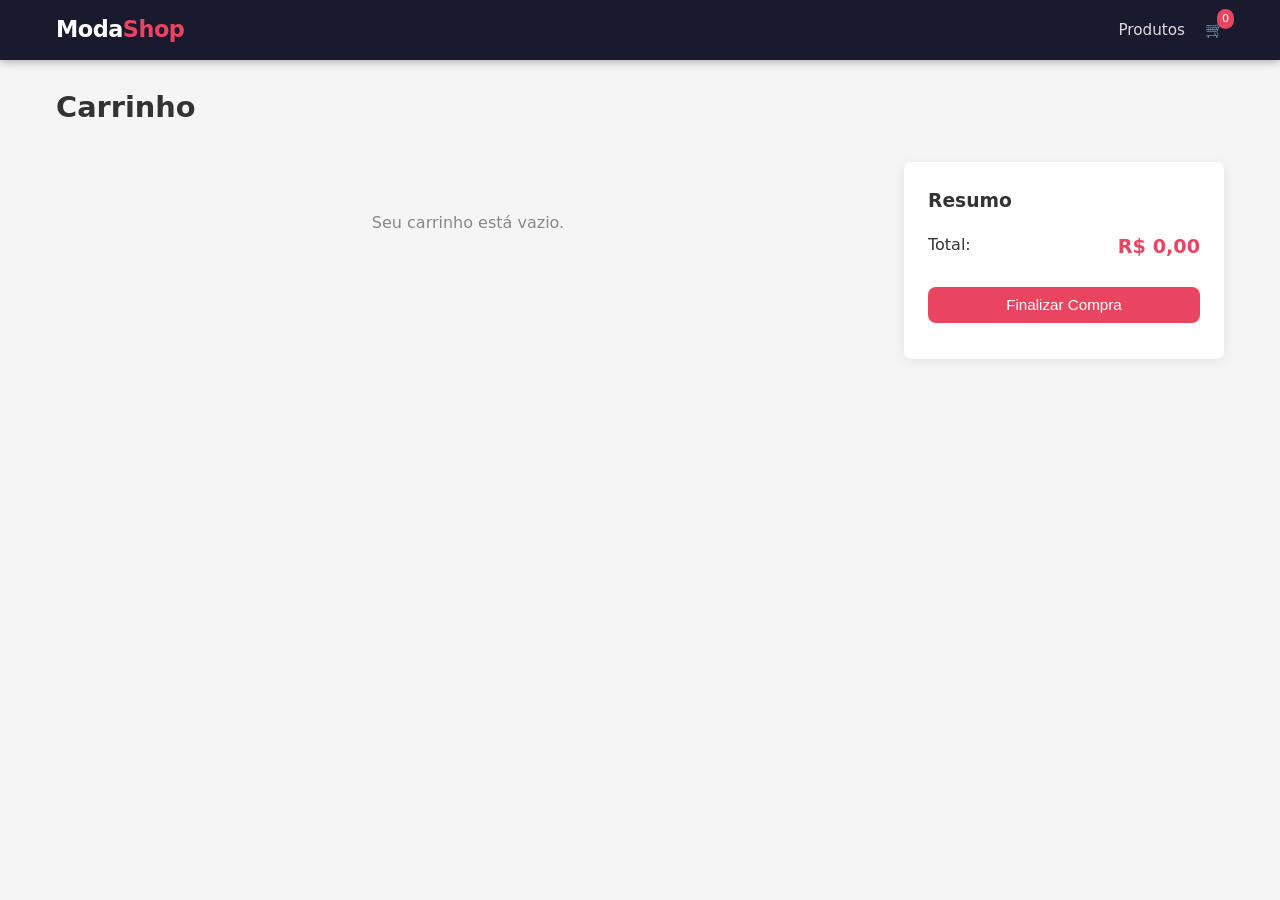
==== frontend/pages/cart.html @ 810ce4b2 "feat: scaffold inicial do projeto de e-commerce de roupas Estrutura completa com backend Spring Boot" ====
<!DOCTYPE html>
<html lang="pt-BR">
<head>
    <meta charset="UTF-8">
    <meta name="viewport" content="width=device-width, initial-scale=1.0">
    <title>Carrinho — ModaShop</title>
    <link rel="stylesheet" href="../css/styles.css">
    <style>
        .cart-layout { display: grid; grid-template-columns: 1fr 320px; gap: 1.5rem; padding: 1.5rem 0; }
        @media (max-width: 768px) { .cart-layout { grid-template-columns: 1fr; } }
        .qty-input { width: 60px; text-align: center; padding: .3rem; border: 1px solid #e0e0e0; border-radius: 6px; }
    </style>
</head>
<body>

<nav class="navbar">
    <div class="container">
        <a href="../index.html" class="navbar-brand">Moda<span>Shop</span></a>
        <ul class="navbar-nav">
            <li><a href="products.html">Produtos</a></li>
            <li class="cart-icon">
                <a href="cart.html">🛒 <span id="cart-count">0</span></a>
            </li>
        </ul>
    </div>
</nav>

<main class="container">
    <div class="page-header"><h1>Carrinho</h1></div>

    <div class="cart-layout">
        <div id="cart-items">
            <p class="empty-state">Seu carrinho está vazio.</p>
        </div>

        <div class="cart-summary">
            <h3 style="margin-bottom:1rem">Resumo</h3>
            <div style="display:flex;justify-content:space-between;margin-bottom:1.5rem">
                <span>Total:</span>
                <strong id="cart-total" style="color:#e94560;font-size:1.2rem">R$ 0,00</strong>
            </div>
            <button id="checkout-btn" class="btn btn-primary" style="width:100%">Finalizar Compra</button>
            <div id="checkout-msg" style="margin-top:.75rem;font-size:.85rem;text-align:center"></div>
        </div>
    </div>
</main>

<script type="module">
    import { getCart, removeFromCart, updateQuantity, getCartTotal, checkout, updateCartCount } from '../js/cart.js';
    import { isAuthenticated } from '../js/auth.js';

    function render() {
        const cart = getCart();
        updateCartCount();

        document.querySelector('#cart-total').textContent =
            'R$ ' + getCartTotal().toFixed(2).replace('.', ',');

        const container = document.querySelector('#cart-items');

        if (cart.length === 0) {
            container.innerHTML = '<p class="empty-state">Seu carrinho está vazio.</p>';
            return;
        }

        container.innerHTML = cart.map(item => `
            <div class="cart-item">
                <img src="https://via.placeholder.com/80x80?text=${encodeURIComponent(item.name)}"
                     alt="${item.name}">
                <div class="cart-item-info">
                    <h4>${item.name}</h4>
                    <p class="cart-item-price">R$ ${item.price.toFixed(2).replace('.', ',')}</p>
                </div>
                <input type="number" class="qty-input" value="${item.quantity}" min="1"
                       data-id="${item.id}" style="margin:0 .5rem">
                <button class="btn btn-secondary remove-btn" data-id="${item.id}"
                        style="padding:.4rem .8rem;font-size:.8rem">✕</button>
            </div>
        `).join('');

        container.querySelectorAll('.remove-btn').forEach(btn =>
            btn.addEventListener('click', () => { removeFromCart(btn.dataset.id); render(); }));

        container.querySelectorAll('.qty-input').forEach(input =>
            input.addEventListener('change', () => { updateQuantity(input.dataset.id, +input.value); render(); }));
    }

    document.querySelector('#checkout-btn').addEventListener('click', async () => {
        const msg = document.querySelector('#checkout-msg');
        if (!isAuthenticated()) {
            msg.innerHTML = '<a href="login.html">Faça login</a> para finalizar o pedido';
            return;
        }
        try {
            document.querySelector('#checkout-btn').disabled = true;
            const order = await checkout();
            msg.style.color = 'green';
            msg.textContent = `Pedido #${order.id.slice(0, 8)} criado com sucesso!`;
            render();
            setTimeout(() => window.location.href = 'orders.html', 2000);
        } catch (err) {
            msg.style.color = 'red';
            msg.textContent = err.message;
            document.querySelector('#checkout-btn').disabled = false;
        }
    });

    render();
</script>
</body>
</html>
---- frontend/css/styles.css ----
/* ── Reset & variáveis ──────────────────────────────────────── */
*, *::before, *::after { box-sizing: border-box; margin: 0; padding: 0; }

:root {
    --primary:   #1a1a2e;
    --accent:    #e94560;
    --surface:   #ffffff;
    --bg:        #f5f5f5;
    --text:      #333333;
    --muted:     #888888;
    --border:    #e0e0e0;
    --radius:    8px;
    --shadow:    0 2px 12px rgba(0,0,0,.08);
    --transition: .2s ease;
}

body {
    font-family: 'Segoe UI', system-ui, sans-serif;
    background: var(--bg);
    color: var(--text);
    line-height: 1.6;
}

a { color: var(--accent); text-decoration: none; }
a:hover { text-decoration: underline; }

/* ── Layout ─────────────────────────────────────────────────── */
.container { max-width: 1200px; margin: 0 auto; padding: 0 1rem; }

/* ── Navbar ─────────────────────────────────────────────────── */
.navbar {
    background: var(--primary);
    color: #fff;
    padding: .75rem 0;
    position: sticky;
    top: 0;
    z-index: 100;
    box-shadow: 0 2px 8px rgba(0,0,0,.3);
}

.navbar .container {
    display: flex;
    align-items: center;
    justify-content: space-between;
    gap: 1rem;
}

.navbar-brand {
    font-size: 1.4rem;
    font-weight: 700;
    color: #fff;
    letter-spacing: -.5px;
}
.navbar-brand span { color: var(--accent); }

.navbar-nav {
    display: flex;
    gap: 1.25rem;
    list-style: none;
    align-items: center;
}

.navbar-nav a { color: rgba(255,255,255,.85); font-size: .95rem; transition: color var(--transition); }
.navbar-nav a:hover { color: #fff; text-decoration: none; }

.cart-icon { position: relative; }
.cart-icon #cart-count {
    background: var(--accent);
    color: #fff;
    font-size: .7rem;
    padding: 1px 5px;
    border-radius: 999px;
    position: absolute;
    top: -8px;
    right: -10px;
}

/* ── Buttons ─────────────────────────────────────────────────── */
.btn {
    display: inline-flex;
    align-items: center;
    justify-content: center;
    gap: .5rem;
    padding: .6rem 1.4rem;
    border: none;
    border-radius: var(--radius);
    font-size: .95rem;
    font-weight: 500;
    cursor: pointer;
    transition: all var(--transition);
}

.btn-primary   { background: var(--accent); color: #fff; }
.btn-primary:hover { background: #c73652; }
.btn-secondary { background: transparent; color: var(--primary); border: 2px solid var(--primary); }
.btn-secondary:hover { background: var(--primary); color: #fff; }
.btn:disabled  { opacity: .5; cursor: not-allowed; }

/* ── Cards de produto ────────────────────────────────────────── */
.products-grid {
    display: grid;
    grid-template-columns: repeat(auto-fill, minmax(240px, 1fr));
    gap: 1.5rem;
    padding: 1.5rem 0;
}

.product-card {
    background: var(--surface);
    border-radius: var(--radius);
    box-shadow: var(--shadow);
    overflow: hidden;
    transition: transform var(--transition), box-shadow var(--transition);
}

.product-card:hover { transform: translateY(-4px); box-shadow: 0 6px 20px rgba(0,0,0,.12); }
.product-card img { width: 100%; aspect-ratio: 1; object-fit: cover; }

.product-info { padding: 1rem; }
.product-info h3 { font-size: 1rem; margin-bottom: .25rem; }
.product-info .category { font-size: .8rem; color: var(--muted); margin-bottom: .5rem; }
.product-info .price { font-size: 1.2rem; font-weight: 700; color: var(--accent); margin-bottom: .4rem; }
.product-info .stock { font-size: .8rem; color: var(--muted); margin-bottom: .75rem; }
.product-info .stock.out { color: #e53e3e; }
.product-info .btn { width: 100%; }

/* ── Formulários ─────────────────────────────────────────────── */
.form-card {
    background: var(--surface);
    border-radius: var(--radius);
    box-shadow: var(--shadow);
    padding: 2rem;
    max-width: 440px;
    margin: 3rem auto;
}

.form-card h1 { font-size: 1.5rem; margin-bottom: 1.5rem; text-align: center; }

.form-group { margin-bottom: 1rem; }
.form-group label { display: block; font-size: .9rem; margin-bottom: .3rem; color: var(--text); }
.form-group input, .form-group select {
    width: 100%;
    padding: .65rem .9rem;
    border: 1px solid var(--border);
    border-radius: var(--radius);
    font-size: .95rem;
    transition: border-color var(--transition);
    background: #fff;
}
.form-group input:focus, .form-group select:focus {
    outline: none;
    border-color: var(--accent);
}

.form-error { color: #e53e3e; font-size: .85rem; margin-top: .3rem; }

/* ── Filtros de produto ──────────────────────────────────────── */
.filters {
    background: var(--surface);
    border-radius: var(--radius);
    padding: 1.25rem;
    box-shadow: var(--shadow);
    margin-bottom: 1.5rem;
}

.filters form {
    display: flex;
    flex-wrap: wrap;
    gap: .75rem;
    align-items: flex-end;
}

.filters input, .filters select {
    padding: .55rem .8rem;
    border: 1px solid var(--border);
    border-radius: var(--radius);
    font-size: .9rem;
}

/* ── Paginação ───────────────────────────────────────────────── */
#pagination {
    display: flex;
    justify-content: center;
    align-items: center;
    gap: 1rem;
    padding: 1.5rem 0;
}

#pagination button {
    padding: .5rem 1rem;
    border: 1px solid var(--border);
    background: var(--surface);
    border-radius: var(--radius);
    cursor: pointer;
    transition: all var(--transition);
}
#pagination button:hover:not(:disabled) { background: var(--accent); color: #fff; border-color: var(--accent); }
#pagination button:disabled { opacity: .4; cursor: not-allowed; }

/* ── Carrinho ────────────────────────────────────────────────── */
.cart-item {
    display: flex;
    gap: 1rem;
    align-items: center;
    padding: 1rem;
    border-bottom: 1px solid var(--border);
}

.cart-item img { width: 80px; height: 80px; object-fit: cover; border-radius: var(--radius); }
.cart-item-info { flex: 1; }
.cart-item-info h4 { font-size: .95rem; }
.cart-item-price { font-weight: 700; color: var(--accent); }

.cart-summary {
    background: var(--surface);
    border-radius: var(--radius);
    padding: 1.5rem;
    box-shadow: var(--shadow);
    position: sticky;
    top: 80px;
}

/* ── Toast ───────────────────────────────────────────────────── */
.toast {
    position: fixed;
    bottom: 1.5rem;
    right: 1.5rem;
    background: var(--primary);
    color: #fff;
    padding: .75rem 1.25rem;
    border-radius: var(--radius);
    box-shadow: var(--shadow);
    z-index: 999;
    animation: slideIn .3s ease, fadeOut .3s ease 2.7s forwards;
}

@keyframes slideIn  { from { transform: translateY(20px); opacity: 0; } to { transform: none; opacity: 1; } }
@keyframes fadeOut  { to { opacity: 0; transform: translateY(10px); } }

/* ── Pedidos ─────────────────────────────────────────────────── */
.order-card {
    background: var(--surface);
    border-radius: var(--radius);
    box-shadow: var(--shadow);
    padding: 1.25rem;
    margin-bottom: 1rem;
}

.badge {
    display: inline-block;
    padding: .25rem .65rem;
    border-radius: 999px;
    font-size: .75rem;
    font-weight: 600;
}
.badge-pending   { background: #fef3c7; color: #92400e; }
.badge-paid      { background: #d1fae5; color: #065f46; }
.badge-shipped   { background: #dbeafe; color: #1e40af; }
.badge-delivered { background: #dcfce7; color: #166534; }
.badge-cancelled { background: #fee2e2; color: #991b1b; }

/* ── Utilitários ─────────────────────────────────────────────── */
.empty-state {
    grid-column: 1 / -1;
    text-align: center;
    color: var(--muted);
    padding: 3rem;
}

.page-header { padding: 1.5rem 0 .5rem; }
.page-header h1 { font-size: 1.8rem; }

/* ── Responsividade ──────────────────────────────────────────── */
@media (max-width: 600px) {
    .navbar-nav { gap: .75rem; font-size: .85rem; }
    .products-grid { grid-template-columns: repeat(2, 1fr); gap: 1rem; }
    .filters form { flex-direction: column; }
}
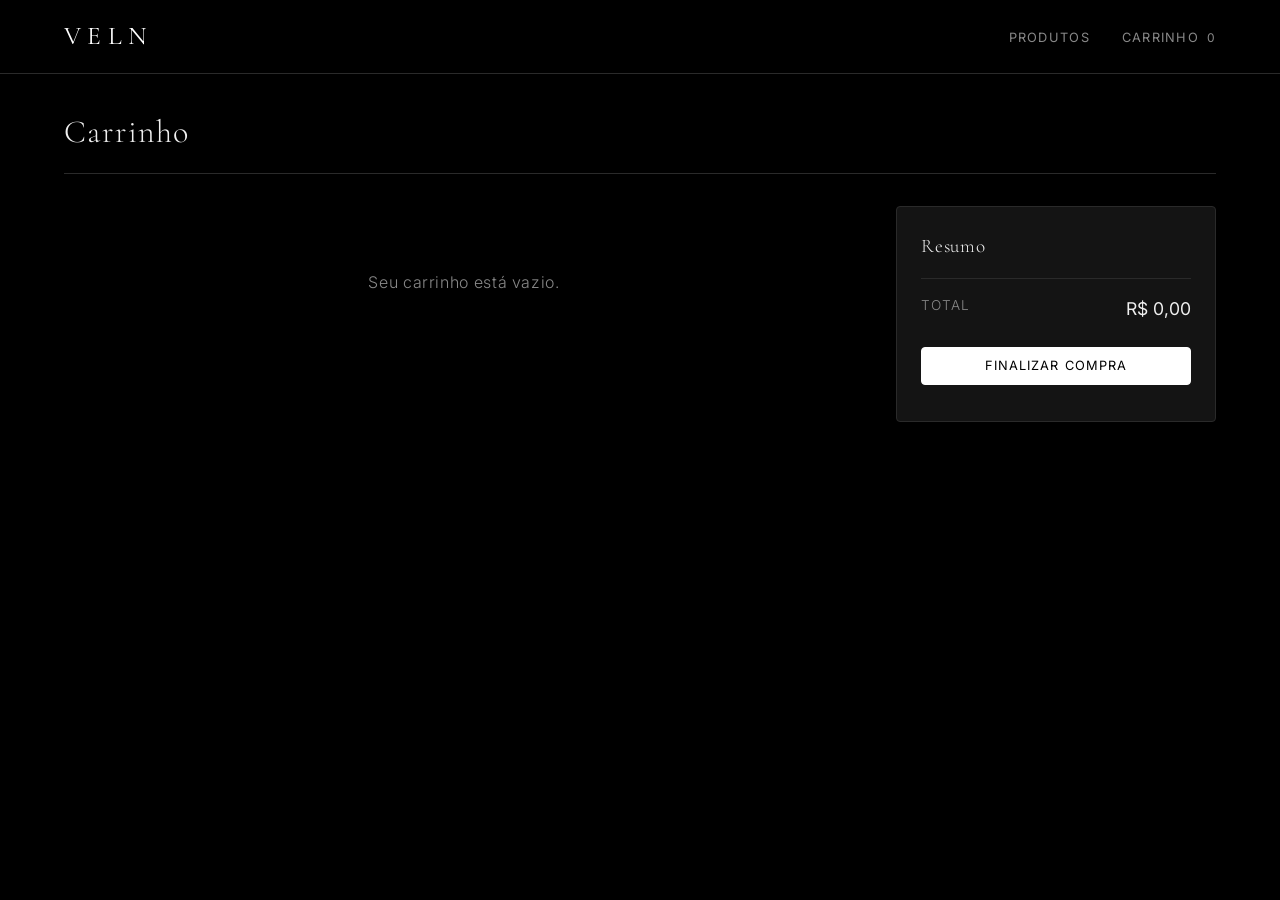
==== commit 4da0f732: "feat: update branding from ModaShop to VELN across frontend pages - Changed page titles and navbar b" ====
--- a/frontend/pages/cart.html
+++ b/frontend/pages/cart.html
@@ -3,23 +3,18 @@
 <head>
     <meta charset="UTF-8">
     <meta name="viewport" content="width=device-width, initial-scale=1.0">
-    <title>Carrinho — ModaShop</title>
+    <title>Carrinho — VELN</title>
     <link rel="stylesheet" href="../css/styles.css">
-    <style>
-        .cart-layout { display: grid; grid-template-columns: 1fr 320px; gap: 1.5rem; padding: 1.5rem 0; }
-        @media (max-width: 768px) { .cart-layout { grid-template-columns: 1fr; } }
-        .qty-input { width: 60px; text-align: center; padding: .3rem; border: 1px solid #e0e0e0; border-radius: 6px; }
-    </style>
 </head>
 <body>
 
 <nav class="navbar">
     <div class="container">
-        <a href="../index.html" class="navbar-brand">Moda<span>Shop</span></a>
+        <a href="../index.html" class="navbar-brand">VELN</a>
         <ul class="navbar-nav">
             <li><a href="products.html">Produtos</a></li>
             <li class="cart-icon">
-                <a href="cart.html">🛒 <span id="cart-count">0</span></a>
+                <a href="cart.html">Carrinho <span id="cart-count">0</span></a>
             </li>
         </ul>
     </div>
@@ -34,13 +29,13 @@
         </div>
 
         <div class="cart-summary">
-            <h3 style="margin-bottom:1rem">Resumo</h3>
+            <h3>Resumo</h3>
             <div style="display:flex;justify-content:space-between;margin-bottom:1.5rem">
-                <span>Total:</span>
-                <strong id="cart-total" style="color:#e94560;font-size:1.2rem">R$ 0,00</strong>
+                <span style="color:var(--text-muted);font-size:.85rem;text-transform:uppercase;letter-spacing:.08em">Total</span>
+                <strong id="cart-total" style="font-size:1.1rem;font-weight:400">R$ 0,00</strong>
             </div>
             <button id="checkout-btn" class="btn btn-primary" style="width:100%">Finalizar Compra</button>
-            <div id="checkout-msg" style="margin-top:.75rem;font-size:.85rem;text-align:center"></div>
+            <div id="checkout-msg" style="margin-top:.75rem;font-size:.85rem;text-align:center;color:var(--text-muted)"></div>
         </div>
     </div>
 </main>
@@ -65,7 +60,7 @@
 
         container.innerHTML = cart.map(item => `
             <div class="cart-item">
-                <img src="https://via.placeholder.com/80x80?text=${encodeURIComponent(item.name)}"
+                <img src="https://via.placeholder.com/80x107/141414/f0f0f0?text=${encodeURIComponent(item.name.charAt(0))}"
                      alt="${item.name}">
                 <div class="cart-item-info">
                     <h4>${item.name}</h4>
@@ -74,7 +69,7 @@
                 <input type="number" class="qty-input" value="${item.quantity}" min="1"
                        data-id="${item.id}" style="margin:0 .5rem">
                 <button class="btn btn-secondary remove-btn" data-id="${item.id}"
-                        style="padding:.4rem .8rem;font-size:.8rem">✕</button>
+                        style="padding:.4rem .8rem;font-size:.75rem">✕</button>
             </div>
         `).join('');
 
@@ -94,12 +89,12 @@
         try {
             document.querySelector('#checkout-btn').disabled = true;
             const order = await checkout();
-            msg.style.color = 'green';
+            msg.style.color = 'var(--text)';
             msg.textContent = `Pedido #${order.id.slice(0, 8)} criado com sucesso!`;
             render();
             setTimeout(() => window.location.href = 'orders.html', 2000);
         } catch (err) {
-            msg.style.color = 'red';
+            msg.style.color = 'var(--text-muted)';
             msg.textContent = err.message;
             document.querySelector('#checkout-btn').disabled = false;
         }
--- a/frontend/css/styles.css
+++ b/frontend/css/styles.css
@@ -1,41 +1,69 @@
-/* ── Reset & variáveis ──────────────────────────────────────── */
+/* ── Google Fonts ─────────────────────────────────────────────── */
+@import url('https://fonts.googleapis.com/css2?family=Cormorant+Garamond:wght@300;400;600&family=Inter:wght@300;400;500&display=swap');
+
+/* ── Reset & variáveis ────────────────────────────────────────── */
 *, *::before, *::after { box-sizing: border-box; margin: 0; padding: 0; }
 
 :root {
-    --primary:   #1a1a2e;
-    --accent:    #e94560;
-    --surface:   #ffffff;
-    --bg:        #f5f5f5;
-    --text:      #333333;
-    --muted:     #888888;
-    --border:    #e0e0e0;
-    --radius:    8px;
-    --shadow:    0 2px 12px rgba(0,0,0,.08);
-    --transition: .2s ease;
+    --bg:           #000000;
+    --surface-1:    #0d0d0d;
+    --surface-2:    #141414;
+    --surface-3:    #1c1c1c;
+    --surface-input: #0a0a0a;
+    --border:       #2a2a2a;
+    --border-faint: #333333;
+    --border-muted: #444444;
+    --border-medium: #555555;
+    --border-light: #666666;
+    --text:         #f0f0f0;
+    --text-muted:   #888888;
+    --text-light:   #aaaaaa;
+    --text-lighter: #bbbbbb;
+    --text-faint:   #555555;
+    --accent:       #ffffff;
+    --accent-hover: #e0e0e0;
+    --radius:       4px;
+    --transition:   .2s ease;
 }
 
 body {
-    font-family: 'Segoe UI', system-ui, sans-serif;
+    font-family: 'Inter', system-ui, sans-serif;
+    font-weight: 300;
     background: var(--bg);
     color: var(--text);
     line-height: 1.6;
 }
 
-a { color: var(--accent); text-decoration: none; }
-a:hover { text-decoration: underline; }
-
-/* ── Layout ─────────────────────────────────────────────────── */
-.container { max-width: 1200px; margin: 0 auto; padding: 0 1rem; }
-
-/* ── Navbar ─────────────────────────────────────────────────── */
+h1, h2, h3, h4 {
+    font-family: 'Cormorant Garamond', serif;
+    font-weight: 300;
+}
+
+a { color: var(--text); text-decoration: none; }
+a:hover { color: var(--accent); }
+
+::selection { background: var(--accent); color: var(--bg); }
+
+/* ── Autofill override ────────────────────────────────────────── */
+input:-webkit-autofill,
+input:-webkit-autofill:hover,
+input:-webkit-autofill:focus {
+    -webkit-text-fill-color: var(--text);
+    -webkit-box-shadow: 0 0 0 1000px var(--surface-input) inset;
+    transition: background-color 5000s ease-in-out 0s;
+}
+
+/* ── Layout ───────────────────────────────────────────────────── */
+.container { max-width: 1200px; margin: 0 auto; padding: 0 1.5rem; }
+
+/* ── Navbar ───────────────────────────────────────────────────── */
 .navbar {
-    background: var(--primary);
-    color: #fff;
-    padding: .75rem 0;
+    background: var(--bg);
+    border-bottom: 1px solid var(--border);
+    padding: 1rem 0;
     position: sticky;
     top: 0;
     z-index: 100;
-    box-shadow: 0 2px 8px rgba(0,0,0,.3);
 }
 
 .navbar .container {
@@ -46,120 +74,254 @@
 }
 
 .navbar-brand {
-    font-size: 1.4rem;
-    font-weight: 700;
-    color: #fff;
-    letter-spacing: -.5px;
-}
-.navbar-brand span { color: var(--accent); }
+    font-family: 'Cormorant Garamond', serif;
+    font-size: 1.6rem;
+    font-weight: 400;
+    color: var(--accent);
+    letter-spacing: .25em;
+}
 
 .navbar-nav {
     display: flex;
-    gap: 1.25rem;
+    gap: 2rem;
     list-style: none;
     align-items: center;
 }
 
-.navbar-nav a { color: rgba(255,255,255,.85); font-size: .95rem; transition: color var(--transition); }
-.navbar-nav a:hover { color: #fff; text-decoration: none; }
-
-.cart-icon { position: relative; }
+.navbar-nav a {
+    color: var(--text-muted);
+    font-size: .8rem;
+    font-weight: 400;
+    letter-spacing: .1em;
+    text-transform: uppercase;
+    position: relative;
+    transition: color var(--transition);
+}
+
+.navbar-nav a::after {
+    content: '';
+    position: absolute;
+    left: 0;
+    bottom: -3px;
+    width: 100%;
+    height: 1px;
+    background: var(--accent);
+    transform: scaleX(0);
+    transform-origin: left;
+    transition: transform var(--transition);
+}
+
+.navbar-nav a:hover { color: var(--accent); }
+.navbar-nav a:hover::after { transform: scaleX(1); }
+
 .cart-icon #cart-count {
-    background: var(--accent);
-    color: #fff;
-    font-size: .7rem;
-    padding: 1px 5px;
-    border-radius: 999px;
-    position: absolute;
-    top: -8px;
-    right: -10px;
-}
-
-/* ── Buttons ─────────────────────────────────────────────────── */
+    color: var(--text-muted);
+    font-size: .75rem;
+    margin-left: .15rem;
+}
+
+/* ── Buttons ──────────────────────────────────────────────────── */
 .btn {
     display: inline-flex;
     align-items: center;
     justify-content: center;
     gap: .5rem;
-    padding: .6rem 1.4rem;
-    border: none;
-    border-radius: var(--radius);
-    font-size: .95rem;
-    font-weight: 500;
+    padding: .65rem 1.5rem;
+    border: 1px solid transparent;
+    border-radius: var(--radius);
+    font-family: 'Inter', sans-serif;
+    font-size: .8rem;
+    font-weight: 400;
+    letter-spacing: .08em;
+    text-transform: uppercase;
     cursor: pointer;
     transition: all var(--transition);
 }
 
-.btn-primary   { background: var(--accent); color: #fff; }
-.btn-primary:hover { background: #c73652; }
-.btn-secondary { background: transparent; color: var(--primary); border: 2px solid var(--primary); }
-.btn-secondary:hover { background: var(--primary); color: #fff; }
-.btn:disabled  { opacity: .5; cursor: not-allowed; }
-
-/* ── Cards de produto ────────────────────────────────────────── */
+.btn-primary { background: var(--accent); color: var(--bg); border-color: var(--accent); }
+.btn-primary:hover { background: var(--accent-hover); border-color: var(--accent-hover); }
+.btn-secondary { background: transparent; color: var(--text); border-color: var(--border); }
+.btn-secondary:hover { border-color: var(--accent); color: var(--accent); }
+.btn:disabled { opacity: .4; cursor: not-allowed; }
+
+/* ── Hero ─────────────────────────────────────────────────────── */
+.hero {
+    background: var(--bg);
+    color: var(--text);
+    padding: 7rem 0;
+    text-align: center;
+    border-bottom: 1px solid var(--border);
+}
+
+.hero h1 {
+    font-family: 'Cormorant Garamond', serif;
+    font-size: clamp(2.5rem, 6vw, 5rem);
+    font-weight: 300;
+    letter-spacing: .04em;
+    margin-bottom: 1rem;
+    line-height: 1.1;
+}
+
+.hero p {
+    font-size: .95rem;
+    color: var(--text-muted);
+    margin-bottom: 2.5rem;
+    letter-spacing: .06em;
+}
+
+.hero-actions { display: flex; gap: 1rem; justify-content: center; flex-wrap: wrap; }
+
+.btn-hero {
+    padding: .85rem 2rem;
+    font-family: 'Inter', sans-serif;
+    font-size: .8rem;
+    font-weight: 400;
+    letter-spacing: .12em;
+    text-transform: uppercase;
+    cursor: pointer;
+    transition: all var(--transition);
+    border-radius: var(--radius);
+    text-decoration: none;
+    display: inline-block;
+}
+
+.btn-hero-primary {
+    background: var(--accent);
+    color: var(--bg);
+    border: 1px solid var(--accent);
+}
+.btn-hero-primary:hover { background: var(--bg); color: var(--accent); }
+
+.btn-hero-outline {
+    background: transparent;
+    color: var(--text);
+    border: 1px solid var(--border);
+}
+.btn-hero-outline:hover { border-color: var(--accent); color: var(--accent); }
+
+/* ── Features ─────────────────────────────────────────────────── */
+.features {
+    padding: 3rem 0;
+    border-bottom: 1px solid var(--border);
+}
+
+.features-values {
+    display: flex;
+    justify-content: center;
+    flex-wrap: wrap;
+    font-size: .75rem;
+    letter-spacing: .12em;
+    text-transform: uppercase;
+    color: var(--text-muted);
+}
+
+.features-values span { padding: 0 1.5rem; }
+.features-values span + span { border-left: 1px solid var(--border); }
+
+/* ── Cards de produto ─────────────────────────────────────────── */
 .products-grid {
     display: grid;
     grid-template-columns: repeat(auto-fill, minmax(240px, 1fr));
-    gap: 1.5rem;
+    gap: 1px;
     padding: 1.5rem 0;
+    background: var(--border);
 }
 
 .product-card {
-    background: var(--surface);
-    border-radius: var(--radius);
-    box-shadow: var(--shadow);
+    background: var(--surface-2);
     overflow: hidden;
-    transition: transform var(--transition), box-shadow var(--transition);
-}
-
-.product-card:hover { transform: translateY(-4px); box-shadow: 0 6px 20px rgba(0,0,0,.12); }
-.product-card img { width: 100%; aspect-ratio: 1; object-fit: cover; }
+    position: relative;
+}
+
+.product-card img {
+    width: 100%;
+    aspect-ratio: 3/4;
+    object-fit: cover;
+    display: block;
+}
 
 .product-info { padding: 1rem; }
-.product-info h3 { font-size: 1rem; margin-bottom: .25rem; }
-.product-info .category { font-size: .8rem; color: var(--muted); margin-bottom: .5rem; }
-.product-info .price { font-size: 1.2rem; font-weight: 700; color: var(--accent); margin-bottom: .4rem; }
-.product-info .stock { font-size: .8rem; color: var(--muted); margin-bottom: .75rem; }
-.product-info .stock.out { color: #e53e3e; }
-.product-info .btn { width: 100%; }
-
-/* ── Formulários ─────────────────────────────────────────────── */
+.product-info h3 {
+    font-family: 'Cormorant Garamond', serif;
+    font-size: 1.1rem;
+    font-weight: 400;
+    margin-bottom: .25rem;
+}
+.product-info .category {
+    font-size: .7rem;
+    color: var(--text-muted);
+    text-transform: uppercase;
+    letter-spacing: .1em;
+    margin-bottom: .5rem;
+}
+.product-info .price {
+    font-size: .95rem;
+    font-weight: 400;
+    color: var(--text);
+    margin-bottom: .4rem;
+}
+.product-info .stock { font-size: .75rem; color: var(--text-muted); margin-bottom: .75rem; }
+.product-info .stock.out { color: var(--text-faint); }
+
+.product-card .btn {
+    width: 100%;
+    opacity: 0;
+    transform: translateY(4px);
+    transition: opacity var(--transition), transform var(--transition);
+}
+.product-card:hover .btn { opacity: 1; transform: translateY(0); }
+
+/* ── Formulários ──────────────────────────────────────────────── */
 .form-card {
-    background: var(--surface);
-    border-radius: var(--radius);
-    box-shadow: var(--shadow);
-    padding: 2rem;
+    background: var(--surface-1);
+    border: 1px solid var(--border);
+    border-radius: var(--radius);
+    padding: 2.5rem;
     max-width: 440px;
-    margin: 3rem auto;
-}
-
-.form-card h1 { font-size: 1.5rem; margin-bottom: 1.5rem; text-align: center; }
-
-.form-group { margin-bottom: 1rem; }
-.form-group label { display: block; font-size: .9rem; margin-bottom: .3rem; color: var(--text); }
-.form-group input, .form-group select {
+    margin: 4rem auto;
+}
+
+.form-card h1 {
+    font-size: 2rem;
+    margin-bottom: 2rem;
+    text-align: center;
+    letter-spacing: .04em;
+}
+
+.form-group { margin-bottom: 1.25rem; }
+.form-group label {
+    display: block;
+    font-size: .7rem;
+    text-transform: uppercase;
+    letter-spacing: .1em;
+    color: var(--text-muted);
+    margin-bottom: .5rem;
+}
+.form-group input,
+.form-group select {
     width: 100%;
-    padding: .65rem .9rem;
+    padding: .75rem 1rem;
     border: 1px solid var(--border);
     border-radius: var(--radius);
     font-size: .95rem;
+    font-family: 'Inter', sans-serif;
+    font-weight: 300;
+    background: var(--surface-input);
+    color: var(--text);
     transition: border-color var(--transition);
-    background: #fff;
-}
-.form-group input:focus, .form-group select:focus {
+}
+.form-group input:focus,
+.form-group select:focus {
     outline: none;
     border-color: var(--accent);
 }
 
-.form-error { color: #e53e3e; font-size: .85rem; margin-top: .3rem; }
-
-/* ── Filtros de produto ──────────────────────────────────────── */
+.form-error { color: var(--text-muted); font-size: .85rem; margin-top: .3rem; }
+
+/* ── Filtros de produto ───────────────────────────────────────── */
 .filters {
-    background: var(--surface);
-    border-radius: var(--radius);
-    padding: 1.25rem;
-    box-shadow: var(--shadow);
-    margin-bottom: 1.5rem;
+    border-bottom: 1px solid var(--border);
+    padding: 1.25rem 0;
 }
 
 .filters form {
@@ -169,109 +331,157 @@
     align-items: flex-end;
 }
 
-.filters input, .filters select {
+.filters input,
+.filters select {
     padding: .55rem .8rem;
     border: 1px solid var(--border);
     border-radius: var(--radius);
-    font-size: .9rem;
-}
-
-/* ── Paginação ───────────────────────────────────────────────── */
+    font-size: .8rem;
+    font-family: 'Inter', sans-serif;
+    background: var(--surface-2);
+    color: var(--text);
+    transition: border-color var(--transition);
+}
+.filters input:focus,
+.filters select:focus { outline: none; border-color: var(--accent); }
+.filters select option { background: var(--surface-2); }
+
+/* ── Paginação ────────────────────────────────────────────────── */
 #pagination {
     display: flex;
     justify-content: center;
     align-items: center;
     gap: 1rem;
-    padding: 1.5rem 0;
+    padding: 2rem 0;
 }
 
 #pagination button {
     padding: .5rem 1rem;
     border: 1px solid var(--border);
-    background: var(--surface);
+    background: transparent;
+    color: var(--text-muted);
     border-radius: var(--radius);
     cursor: pointer;
+    font-family: 'Inter', sans-serif;
+    font-size: .75rem;
+    letter-spacing: .1em;
+    text-transform: uppercase;
     transition: all var(--transition);
 }
-#pagination button:hover:not(:disabled) { background: var(--accent); color: #fff; border-color: var(--accent); }
-#pagination button:disabled { opacity: .4; cursor: not-allowed; }
-
-/* ── Carrinho ────────────────────────────────────────────────── */
+#pagination button:hover:not(:disabled) { border-color: var(--accent); color: var(--accent); }
+#pagination button:disabled { opacity: .3; cursor: not-allowed; }
+
+/* ── Carrinho ─────────────────────────────────────────────────── */
+.cart-layout { display: grid; grid-template-columns: 1fr 320px; gap: 2rem; padding: 2rem 0; }
+@media (max-width: 768px) { .cart-layout { grid-template-columns: 1fr; } }
+
 .cart-item {
     display: flex;
     gap: 1rem;
     align-items: center;
-    padding: 1rem;
-    border-bottom: 1px solid var(--border);
-}
-
-.cart-item img { width: 80px; height: 80px; object-fit: cover; border-radius: var(--radius); }
+    padding: 1.25rem 0;
+    border-bottom: 1px solid var(--border);
+}
+
+.cart-item img { width: 80px; height: 107px; object-fit: cover; }
 .cart-item-info { flex: 1; }
-.cart-item-info h4 { font-size: .95rem; }
-.cart-item-price { font-weight: 700; color: var(--accent); }
+.cart-item-info h4 {
+    font-family: 'Cormorant Garamond', serif;
+    font-size: 1rem;
+    font-weight: 400;
+}
+.cart-item-price { color: var(--text-muted); font-size: .9rem; margin-top: .25rem; }
+
+.qty-input {
+    width: 60px;
+    text-align: center;
+    padding: .3rem;
+    border: 1px solid var(--border);
+    border-radius: var(--radius);
+    background: var(--surface-2);
+    color: var(--text);
+    font-family: 'Inter', sans-serif;
+}
 
 .cart-summary {
-    background: var(--surface);
+    background: var(--surface-2);
+    border: 1px solid var(--border);
     border-radius: var(--radius);
     padding: 1.5rem;
-    box-shadow: var(--shadow);
     position: sticky;
     top: 80px;
-}
-
-/* ── Toast ───────────────────────────────────────────────────── */
+    align-self: start;
+}
+
+.cart-summary h3 {
+    font-size: 1.2rem;
+    font-weight: 300;
+    letter-spacing: .04em;
+    margin-bottom: 1rem;
+    padding-bottom: 1rem;
+    border-bottom: 1px solid var(--border);
+}
+
+/* ── Toast ────────────────────────────────────────────────────── */
 .toast {
     position: fixed;
     bottom: 1.5rem;
     right: 1.5rem;
-    background: var(--primary);
-    color: #fff;
+    background: var(--surface-3);
+    border: 1px solid var(--border);
+    color: var(--text);
     padding: .75rem 1.25rem;
     border-radius: var(--radius);
-    box-shadow: var(--shadow);
     z-index: 999;
     animation: slideIn .3s ease, fadeOut .3s ease 2.7s forwards;
 }
 
-@keyframes slideIn  { from { transform: translateY(20px); opacity: 0; } to { transform: none; opacity: 1; } }
-@keyframes fadeOut  { to { opacity: 0; transform: translateY(10px); } }
-
-/* ── Pedidos ─────────────────────────────────────────────────── */
+@keyframes slideIn { from { transform: translateY(20px); opacity: 0; } to { transform: none; opacity: 1; } }
+@keyframes fadeOut { to { opacity: 0; transform: translateY(10px); } }
+
+/* ── Pedidos ──────────────────────────────────────────────────── */
 .order-card {
-    background: var(--surface);
-    border-radius: var(--radius);
-    box-shadow: var(--shadow);
+    background: var(--surface-1);
+    border: 1px solid var(--border);
+    border-top: none;
     padding: 1.25rem;
-    margin-bottom: 1rem;
-}
+}
+.order-card:first-child { border-top: 1px solid var(--border); }
 
 .badge {
     display: inline-block;
-    padding: .25rem .65rem;
-    border-radius: 999px;
-    font-size: .75rem;
-    font-weight: 600;
-}
-.badge-pending   { background: #fef3c7; color: #92400e; }
-.badge-paid      { background: #d1fae5; color: #065f46; }
-.badge-shipped   { background: #dbeafe; color: #1e40af; }
-.badge-delivered { background: #dcfce7; color: #166534; }
-.badge-cancelled { background: #fee2e2; color: #991b1b; }
-
-/* ── Utilitários ─────────────────────────────────────────────── */
+    padding: .2rem .7rem;
+    border-radius: var(--radius);
+    font-size: .7rem;
+    font-weight: 400;
+    letter-spacing: .08em;
+    text-transform: uppercase;
+    border: 1px solid;
+}
+.badge-pending   { color: var(--text-muted);   border-color: var(--border-muted); }
+.badge-paid      { color: var(--text-light);   border-color: var(--border-medium); }
+.badge-shipped   { color: var(--text-lighter); border-color: var(--border-light); }
+.badge-delivered { color: var(--text);         border-color: var(--border); }
+.badge-cancelled { color: var(--text-faint);   border-color: var(--border-faint); }
+
+/* ── Utilitários ──────────────────────────────────────────────── */
 .empty-state {
     grid-column: 1 / -1;
     text-align: center;
-    color: var(--muted);
-    padding: 3rem;
-}
-
-.page-header { padding: 1.5rem 0 .5rem; }
-.page-header h1 { font-size: 1.8rem; }
-
-/* ── Responsividade ──────────────────────────────────────────── */
+    color: var(--text-muted);
+    padding: 4rem;
+    letter-spacing: .04em;
+}
+
+.page-header {
+    padding: 2rem 0 1rem;
+    border-bottom: 1px solid var(--border);
+}
+.page-header h1 { font-size: 2rem; font-weight: 300; letter-spacing: .04em; }
+
+/* ── Responsividade ───────────────────────────────────────────── */
 @media (max-width: 600px) {
-    .navbar-nav { gap: .75rem; font-size: .85rem; }
-    .products-grid { grid-template-columns: repeat(2, 1fr); gap: 1rem; }
+    .navbar-nav { gap: 1rem; }
+    .products-grid { grid-template-columns: repeat(2, 1fr); }
     .filters form { flex-direction: column; }
 }
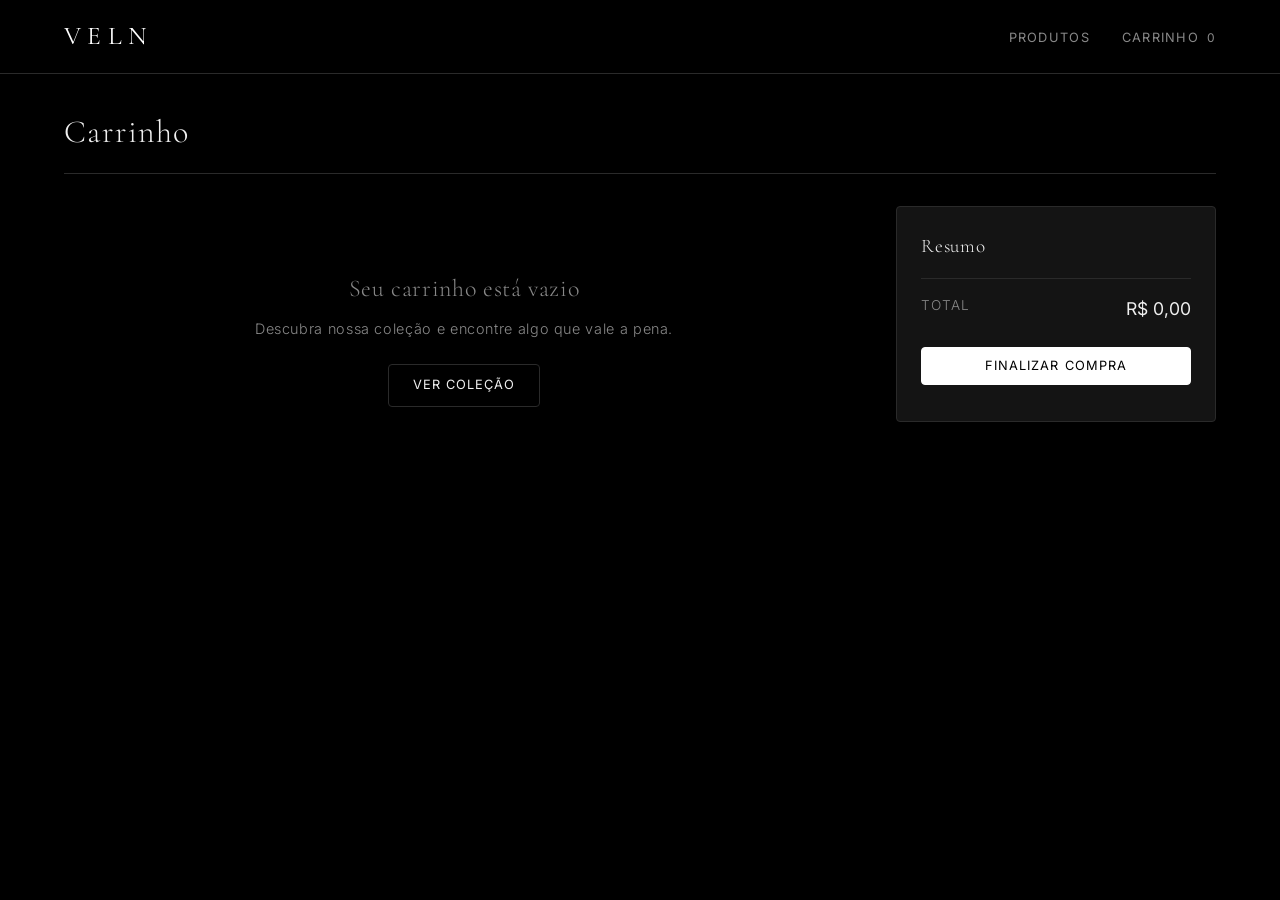
==== commit 80f1adcb: "feat: implement skeleton loading for product cards and enhance product detail page - Added skeleton " ====
--- a/frontend/pages/cart.html
+++ b/frontend/pages/cart.html
@@ -24,9 +24,7 @@
     <div class="page-header"><h1>Carrinho</h1></div>
 
     <div class="cart-layout">
-        <div id="cart-items">
-            <p class="empty-state">Seu carrinho está vazio.</p>
-        </div>
+        <div id="cart-items"></div>
 
         <div class="cart-summary">
             <h3>Resumo</h3>
@@ -54,7 +52,12 @@
         const container = document.querySelector('#cart-items');
 
         if (cart.length === 0) {
-            container.innerHTML = '<p class="empty-state">Seu carrinho está vazio.</p>';
+            container.innerHTML = `
+                <div class="empty-state">
+                    <p class="empty-title">Seu carrinho está vazio</p>
+                    <p class="empty-sub">Descubra nossa coleção e encontre algo que vale a pena.</p>
+                    <a href="products.html" class="btn btn-secondary">Ver coleção</a>
+                </div>`;
             return;
         }
 
--- a/frontend/css/styles.css
+++ b/frontend/css/styles.css
@@ -485,3 +485,87 @@
     .products-grid { grid-template-columns: repeat(2, 1fr); }
     .filters form { flex-direction: column; }
 }
+
+/* ── Skeleton loading ─────────────────────────────────────────── */
+@keyframes skeleton-pulse {
+    0%, 100% { opacity: .4; }
+    50%       { opacity: .8; }
+}
+
+.skeleton {
+    background: var(--surface-3);
+    animation: skeleton-pulse 1.4s ease infinite;
+    border-radius: var(--radius);
+}
+
+.skeleton-img  { aspect-ratio: 3/4; width: 100%; }
+.skeleton-line { height: .85rem; margin-bottom: .4rem; }
+
+/* ── Zoom na imagem ───────────────────────────────────────────── */
+.img-zoom-wrap             { overflow: hidden; cursor: zoom-in; }
+.img-zoom-wrap img         { transition: transform .4s ease; }
+.img-zoom-wrap:hover img   { transform: scale(1.08); }
+
+/* ── Cards: link interno ──────────────────────────────────────── */
+.product-card > a              { display: block; }
+.product-card .product-info a  { color: inherit; }
+.product-card .product-info a:hover h3 { color: var(--accent); }
+
+/* ── Manifesto ────────────────────────────────────────────────── */
+.manifesto {
+    padding: 6rem 0;
+    border-bottom: 1px solid var(--border);
+    text-align: center;
+}
+
+.manifesto-label {
+    font-size: .7rem;
+    letter-spacing: .2em;
+    text-transform: uppercase;
+    color: var(--text-muted);
+    margin-bottom: 1rem;
+}
+
+.manifesto h2        { font-size: clamp(1.8rem, 4vw, 3rem); font-weight: 300; margin-bottom: 1.5rem; }
+.manifesto-text      { max-width: 520px; margin: 0 auto; color: var(--text-muted); line-height: 1.8; }
+
+/* ── Produtos em destaque ─────────────────────────────────────── */
+.featured { padding: 4rem 0; border-bottom: 1px solid var(--border); }
+
+.section-header {
+    display: flex;
+    justify-content: space-between;
+    align-items: baseline;
+    margin-bottom: 2rem;
+}
+
+.section-header h2  { font-size: 1.8rem; font-weight: 300; }
+.section-header > a { font-size: .75rem; letter-spacing: .1em; text-transform: uppercase; color: var(--text-muted); }
+.section-header > a:hover { color: var(--accent); }
+
+/* ── Detalhe do produto ───────────────────────────────────────── */
+.product-detail {
+    display: grid;
+    grid-template-columns: 1fr 1fr;
+    gap: 3rem;
+    padding: 3rem 0;
+}
+
+@media (max-width: 768px) { .product-detail { grid-template-columns: 1fr; } }
+
+.product-detail-info                    { display: flex; flex-direction: column; gap: .75rem; }
+.product-detail-info .breadcrumb        { font-size: .75rem; color: var(--text-muted); }
+.product-detail-info .detail-category  { font-size: .7rem; text-transform: uppercase; letter-spacing: .15em; color: var(--text-muted); }
+.product-detail-info h1                 { font-size: 2rem; font-weight: 300; letter-spacing: .02em; line-height: 1.2; }
+.product-detail-info .detail-price      { font-size: 1.2rem; font-weight: 400; }
+.product-detail-info .detail-description { color: var(--text-muted); line-height: 1.8; font-size: .9rem; }
+.product-detail-info .detail-stock      { font-size: .75rem; color: var(--text-muted); }
+.product-detail-info .detail-stock.out  { color: var(--text-faint); }
+
+/* ── Produtos relacionados ────────────────────────────────────── */
+.related    { padding: 4rem 0; border-top: 1px solid var(--border); }
+.related h2 { font-size: 1.5rem; font-weight: 300; margin-bottom: 2rem; }
+
+/* ── Estado vazio elegante ────────────────────────────────────── */
+.empty-title { font-family: 'Cormorant Garamond', serif; font-size: 1.5rem; font-weight: 300; margin-bottom: .5rem; }
+.empty-sub   { color: var(--text-muted); font-size: .9rem; margin-bottom: 1.5rem; }
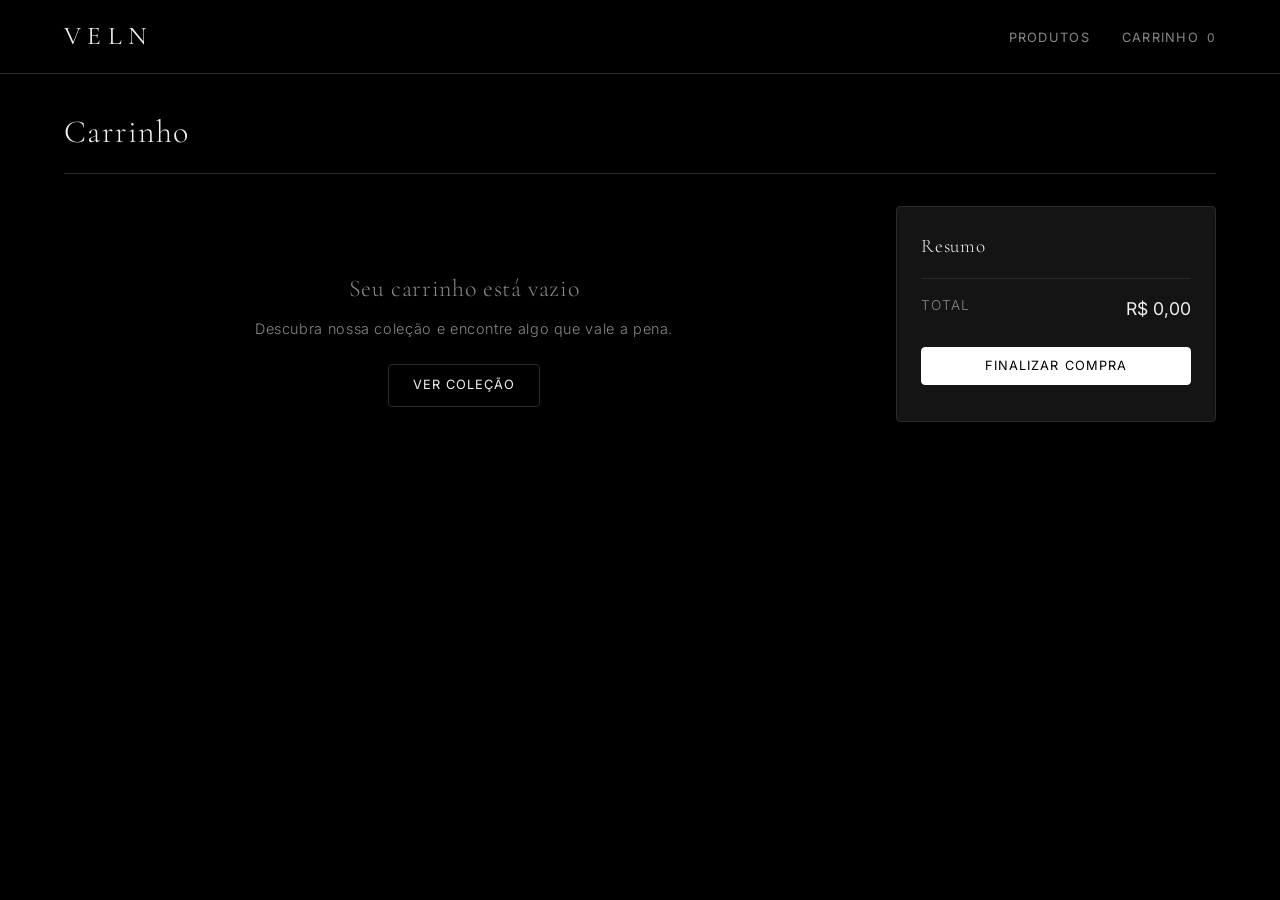
==== commit 3d08bf59: "feat: prepara projeto para deploy em Railway - backend: server.port usa ${PORT:8080} para Railway in" ====
--- a/frontend/pages/cart.html
+++ b/frontend/pages/cart.html
@@ -5,6 +5,7 @@
     <meta name="viewport" content="width=device-width, initial-scale=1.0">
     <title>Carrinho — VELN</title>
     <link rel="stylesheet" href="../css/styles.css">
+    <script src="/js/config.js"></script>
 </head>
 <body>
 
--- a/frontend/css/styles.css
+++ b/frontend/css/styles.css
@@ -11,7 +11,7 @@
     --surface-3:    #1c1c1c;
     --surface-input: #0a0a0a;
     --border:       #2a2a2a;
-    --border-faint: #333333;
+    --border-faint: #606060;
     --border-muted: #444444;
     --border-medium: #555555;
     --border-light: #666666;
@@ -19,7 +19,7 @@
     --text-muted:   #888888;
     --text-light:   #aaaaaa;
     --text-lighter: #bbbbbb;
-    --text-faint:   #555555;
+    --text-faint:   #808080;
     --accent:       #ffffff;
     --accent-hover: #e0e0e0;
     --radius:       4px;
@@ -39,7 +39,7 @@
     font-weight: 300;
 }
 
-a { color: var(--text); text-decoration: none; }
+a, a:link, a:visited { color: var(--text); text-decoration: none; }
 a:hover { color: var(--accent); }
 
 ::selection { background: var(--accent); color: var(--bg); }
@@ -114,6 +114,8 @@
 .navbar-nav a:hover { color: var(--accent); }
 .navbar-nav a:hover::after { transform: scaleX(1); }
 
+.cart-icon a { white-space: nowrap; }
+
 .cart-icon #cart-count {
     color: var(--text-muted);
     font-size: .75rem;
@@ -347,15 +349,15 @@
 .filters select option { background: var(--surface-2); }
 
 /* ── Paginação ────────────────────────────────────────────────── */
-#pagination {
+.pagination {
     display: flex;
     justify-content: center;
     align-items: center;
-    gap: 1rem;
+    gap: .5rem;
     padding: 2rem 0;
 }
 
-#pagination button {
+.btn-page {
     padding: .5rem 1rem;
     border: 1px solid var(--border);
     background: transparent;
@@ -368,8 +370,9 @@
     text-transform: uppercase;
     transition: all var(--transition);
 }
-#pagination button:hover:not(:disabled) { border-color: var(--accent); color: var(--accent); }
-#pagination button:disabled { opacity: .3; cursor: not-allowed; }
+.btn-page:hover:not(:disabled) { border-color: var(--accent); color: var(--accent); }
+.btn-page.active { border-color: var(--accent); color: var(--accent); font-weight: 600; }
+.btn-page:disabled { opacity: .4; cursor: not-allowed; }
 
 /* ── Carrinho ─────────────────────────────────────────────────── */
 .cart-layout { display: grid; grid-template-columns: 1fr 320px; gap: 2rem; padding: 2rem 0; }
